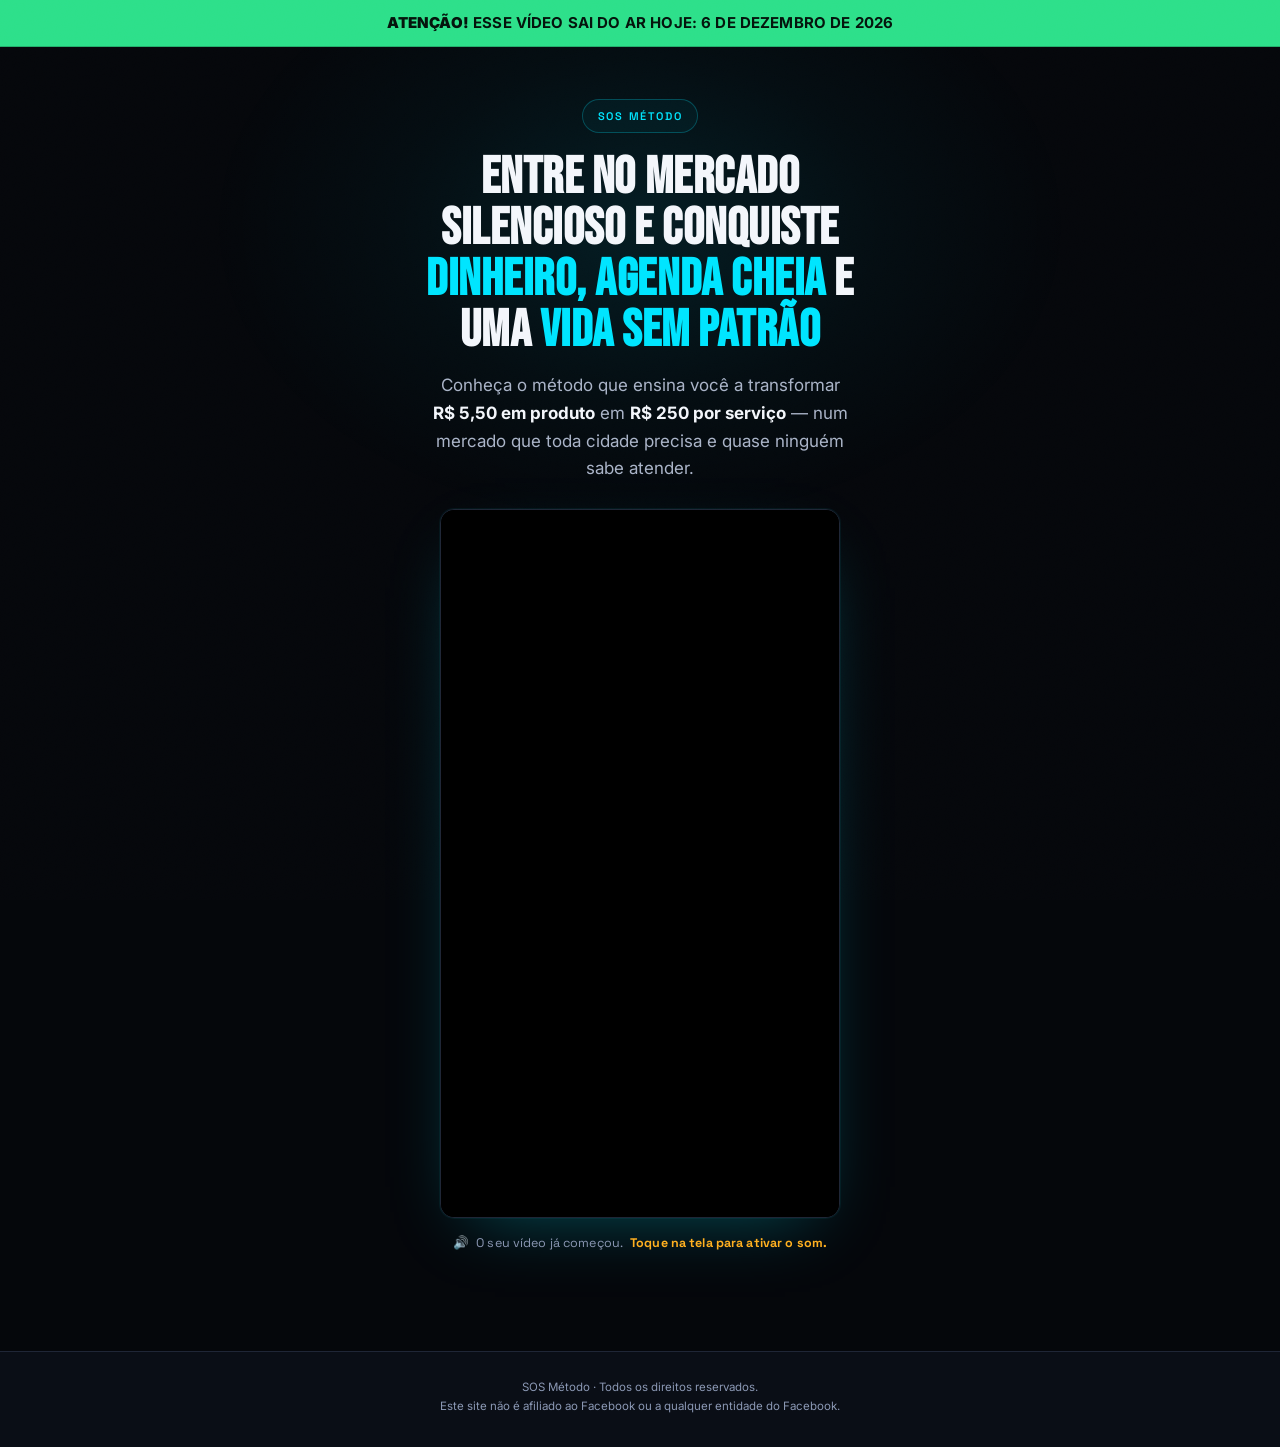
==== aula/index.html @ ea6414ff "Volta o delay da /aula: CTA e oferta so aos 17:20 Fim do segundo teste sem delay.  Co-Authored-By: C" ====
<!DOCTYPE html>
<html lang="pt-BR">
<head>
<meta charset="UTF-8">
<meta name="viewport" content="width=device-width, initial-scale=1.0, viewport-fit=cover">
<title>SOS Método — O mercado silencioso</title>
<meta name="description" content="Existe um mercado que toda cidade precisa e quase ninguém sabe atender. Assista e descubra como transformar R$ 5,50 em produto em R$ 250 por serviço — começando do zero.">
<meta name="theme-color" content="#05070b">

<!-- Meta Pixel Code -->
<script>
!function(f,b,e,v,n,t,s)
{if(f.fbq)return;n=f.fbq=function(){n.callMethod?
n.callMethod.apply(n,arguments):n.queue.push(arguments)};
if(!f._fbq)f._fbq=n;n.push=n;n.loaded=!0;n.version='2.0';
n.queue=[];t=b.createElement(e);t.async=!0;
t.src=v;s=b.getElementsByTagName(e)[0];
s.parentNode.insertBefore(t,s)}(window, document,'script',
'https://connect.facebook.net/en_US/fbevents.js');
fbq('init', '424747819483688');
fbq('track', 'PageView');
</script>
<noscript><img height="1" width="1" style="display:none"
src="https://www.facebook.com/tr?id=424747819483688&ev=PageView&noscript=1"
/></noscript>
<!-- End Meta Pixel Code -->

<link rel="preconnect" href="https://scripts.converteai.net">
<link rel="preconnect" href="https://cdn.converteai.net">
<link rel="preconnect" href="https://images.converteai.net">
<link rel="dns-prefetch" href="https://scripts.converteai.net">
<link rel="preconnect" href="https://fonts.googleapis.com">
<link rel="preconnect" href="https://fonts.gstatic.com" crossorigin>
<link rel="preload" as="style" href="https://fonts.googleapis.com/css2?family=Bebas+Neue&family=Space+Grotesk:wght@500;600;700&family=Inter:wght@400;500;600;700;800&display=swap" onload="this.onload=null;this.rel='stylesheet'">
<noscript><link rel="stylesheet" href="https://fonts.googleapis.com/css2?family=Bebas+Neue&family=Space+Grotesk:wght@500;600;700&family=Inter:wght@400;500;600;700;800&display=swap"></noscript>

<style>
/* ═══════════════════════════════════════════════════════
   DESIGN SYSTEM — SOS Método (mesmo da landing)
═══════════════════════════════════════════════════════ */
:root{
  --void:      #05070b;
  --ink:       #0a0e16;
  --ink2:      #10151f;
  --ink3:      #161c29;
  --line:      #1f2636;
  --line-soft: #161b27;
  --r-md: 14px;
  --r-lg: 22px;
  --text:      #aab4c8;
  --text-dim:  #8b98b4;
  --white:     #f3f6fb;
  --aqua:      #00e5ff;
  --aqua-glow: rgba(0,229,255,.35);
  --gold:      #ffb020;
  --gold-deep: #d98c0a;
  --green:     #2de08a;
  --ease: cubic-bezier(.16,1,.3,1);
}

*,*::before,*::after{box-sizing:border-box;margin:0;padding:0}
html{overflow-x:hidden;-webkit-text-size-adjust:100%}
body{
  background:var(--void);
  color:var(--text);
  font-family:'Inter',-apple-system,BlinkMacSystemFont,'Segoe UI',sans-serif;
  font-size:16px;
  line-height:1.65;
  -webkit-font-smoothing:antialiased;
  overflow-x:hidden;
  max-width:100%;
  position:relative;
  min-height:100vh;
}
img{max-width:100%;display:block}
a{color:inherit;text-decoration:none}
::selection{background:var(--aqua);color:#000}

/* granulado da marca */
body::before{
  content:'';
  position:fixed;inset:0;
  pointer-events:none;
  z-index:999;
  opacity:.035;
  background-image:url("data:image/svg+xml,%3Csvg xmlns='http://www.w3.org/2000/svg' width='120' height='120'%3E%3Cfilter id='n'%3E%3CfeTurbulence type='fractalNoise' baseFrequency='0.9' numOctaves='2' stitchTiles='stitch'/%3E%3C/filter%3E%3Crect width='100%25' height='100%25' filter='url(%23n)'/%3E%3C/svg%3E");
  mix-blend-mode:overlay;
}
/* brilho de fundo atrás do player */
.glow{
  position:fixed;top:-10%;left:50%;transform:translateX(-50%);
  width:120vw;max-width:900px;height:70vh;
  background:radial-gradient(ellipse at center, rgba(0,229,255,.10) 0%, rgba(0,229,255,.03) 38%, transparent 68%);
  pointer-events:none;z-index:0;
}

/* ═══════════════════════════════════════
   TOPBAR
═══════════════════════════════════════ */
#topbar{
  position:sticky;top:0;z-index:100;
  display:flex;align-items:center;justify-content:center;
  padding:13px 16px;
  background:var(--green);
  border-bottom:1px solid rgba(0,0,0,.22);
  font-family:'Inter',-apple-system,sans-serif;
  font-size:clamp(11.5px,3.2vw,15px);
  font-weight:700;letter-spacing:.01em;line-height:1.3;
  text-transform:uppercase;
  color:#04140c;text-align:center;
  text-wrap:balance;
}
#topbar b{font-weight:900}

/* ═══════════════════════════════════════
   VSL
═══════════════════════════════════════ */
main{position:relative;z-index:1}
.vsl{
  max-width:520px;margin:0 auto;
  padding:34px 20px calc(48px + env(safe-area-inset-bottom));
  text-align:center;
}

.kicker{
  display:inline-flex;align-items:center;gap:8px;
  font-family:'Space Grotesk',monospace;
  font-size:11px;font-weight:600;letter-spacing:.16em;text-transform:uppercase;
  color:var(--aqua);margin-bottom:20px;padding:7px 15px;
  border:1px solid rgba(0,229,255,.25);border-radius:100px;background:rgba(0,229,255,.04);
}

h1{
  font-family:'Bebas Neue',sans-serif;
  font-size:clamp(32px,8.6vw,52px);
  line-height:.98;letter-spacing:.01em;
  color:var(--white);
  margin-bottom:16px;
  overflow-wrap:break-word;
}
h1 .hl{color:var(--aqua)}

.sub{
  font-size:16px;line-height:1.62;color:var(--text);
  max-width:420px;margin:0 auto 26px;
}
.sub strong{color:var(--white);font-weight:700}

/* PLAYER */
.player{
  width:100%;max-width:400px;margin:0 auto;
  border-radius:14px;overflow:hidden;
  border:1px solid var(--line);
  background:#000;
  box-shadow:0 24px 70px -30px rgba(0,229,255,.35), 0 0 0 1px rgba(0,229,255,.06);
}
.player vturb-smartplayer{display:block;width:100%}

.sound-hint{
  display:flex;align-items:center;justify-content:center;gap:7px;
  flex-wrap:wrap;
  margin:16px auto 0;max-width:400px;
  font-family:'Space Grotesk',monospace;
  font-size:12.5px;line-height:1.5;color:var(--text-dim);letter-spacing:.01em;
}
.sound-hint b{color:var(--gold);font-weight:700}

/* CTA (aparece depois do tempo definido em CTA_DELAY_SEG) */
#cta{
  margin-top:34px;
  opacity:0;transform:translateY(18px);
  max-height:0;overflow:hidden;
  transition:opacity .7s var(--ease), transform .7s var(--ease);
}
#cta.on{opacity:1;transform:translateY(0);max-height:600px;overflow:visible}
.btn{
  display:flex;align-items:center;justify-content:center;gap:9px;
  width:100%;min-height:58px;
  background:linear-gradient(135deg,var(--gold),var(--gold-deep));
  color:#1a1100;font-family:'Inter',sans-serif;font-weight:800;
  font-size:15.5px;letter-spacing:.01em;line-height:1.25;
  padding:17px 22px;border:none;border-radius:100px;cursor:pointer;
  box-shadow:0 14px 34px -14px rgba(255,176,32,.65);
  animation:breathe 2.6s ease-in-out infinite;
  -webkit-tap-highlight-color:transparent;
}
.btn:active{transform:scale(.985)}
@keyframes breathe{50%{transform:scale(1.018)}}
.btn-sub{
  margin-top:13px;
  font-family:'Space Grotesk',monospace;
  font-size:12.5px;color:var(--text-dim);letter-spacing:.02em;
}
.btn-sub span{color:var(--green);font-weight:600}


footer{
  padding:26px 20px calc(30px + env(safe-area-inset-bottom));
  text-align:center;border-top:1px solid var(--line);
  background:var(--ink);position:relative;z-index:1;
}
footer p{font-size:11.5px;color:var(--text-dim);line-height:1.7;max-width:420px;margin:0 auto}

/* ═══════════════════════════════════════
   PITCH — abre junto com o CTA, aos 17:20
═══════════════════════════════════════ */
#pitch{display:none}
#pitch.on{display:block;animation:fadeUp .7s var(--ease) both}
@keyframes fadeUp{from{opacity:0;transform:translateY(18px)}to{opacity:1;transform:none}}

.blk{padding:46px 0;border-top:1px solid var(--line)}
.wrap-sm{max-width:560px;margin:0 auto;padding:0 20px}
.blk .center{text-align:center}
.eyebrow{
  display:inline-flex;align-items:center;gap:9px;
  font-family:'Space Grotesk',monospace;
  font-size:11px;font-weight:600;letter-spacing:.14em;text-transform:uppercase;
  color:var(--aqua);margin-bottom:14px;
}
.eyebrow::before{content:'';width:16px;height:1px;background:currentColor}
.eyebrow.gold{color:var(--gold)}
.eyebrow.green{color:var(--green)}
.blk .center .eyebrow{justify-content:center}
h2{font-size:clamp(23px,6.2vw,32px);font-weight:800;color:var(--white);line-height:1.22;letter-spacing:-.01em}

/* OFERTA */
#oferta{background:linear-gradient(180deg,var(--ink) 0%,var(--void) 100%);border-top:none}
.oferta-box{
  background:var(--ink2);border:1px solid rgba(0,229,255,.2);
  border-radius:var(--r-lg);overflow:hidden;margin-top:24px;
  box-shadow:0 30px 80px -44px rgba(0,229,255,.4);
}
.oferta-box-header{
  background:linear-gradient(135deg,rgba(0,229,255,.08),rgba(0,229,255,.02));
  padding:22px 18px;border-bottom:1px solid var(--line);text-align:center;
}
.oferta-box-header h3{font-size:18px;color:var(--white);margin-bottom:5px;font-weight:800}
.oferta-box-header p{font-size:12.5px;color:var(--text-dim);font-family:'Space Grotesk',monospace}
.bonus-list{padding:14px 18px;border-bottom:1px solid var(--line)}
.bonus-row{display:flex;align-items:center;justify-content:space-between;gap:12px;padding:12px 0;border-bottom:1px solid var(--line-soft)}
.bonus-row:last-child{border-bottom:none}
.bonus-name{display:flex;align-items:center;gap:10px;color:var(--white);font-weight:500;font-size:13.5px;line-height:1.35;text-align:left}
.bonus-name .icon{
  font-size:15px;flex:none;width:30px;height:30px;background:var(--ink3);
  border-radius:9px;display:flex;align-items:center;justify-content:center;
}
.price-old{color:var(--text-dim);text-decoration:line-through;font-size:11.5px;font-family:'Space Grotesk',monospace;text-align:right}
.price-new{color:var(--green);font-weight:700;font-size:12.5px;text-align:right;font-family:'Space Grotesk',monospace;white-space:nowrap}
.total-row{display:flex;justify-content:space-between;align-items:center;gap:12px;padding:16px 18px;background:var(--ink3);border-bottom:1px solid var(--line)}
.total-row .label{font-size:13px;font-weight:600;color:var(--text-dim)}
.total-row .value{font-size:17px;font-weight:800;color:var(--text-dim);text-decoration:line-through;font-family:'Space Grotesk',monospace}
.preco-box{padding:30px 20px;text-align:center}
.preco-label{
  font-size:11.5px;color:var(--text-dim);margin-bottom:8px;font-weight:600;
  text-transform:uppercase;letter-spacing:.08em;font-family:'Space Grotesk',monospace;
}
.preco-parcela{
  font-family:'Bebas Neue',sans-serif;font-size:clamp(46px,13vw,68px);letter-spacing:.01em;
  background:linear-gradient(135deg,var(--white),var(--aqua));
  -webkit-background-clip:text;background-clip:text;-webkit-text-fill-color:transparent;line-height:1;
}
.preco-parcela sup{font-size:.4em;vertical-align:super;-webkit-text-fill-color:var(--aqua)}
.preco-avista{font-size:14px;color:var(--text-dim);margin:11px 0 24px;font-family:'Space Grotesk',monospace}
.preco-avista strong{color:var(--aqua);font-weight:700}
.garantias{display:flex;gap:14px;margin-top:18px;justify-content:center;flex-wrap:wrap}
.garantia-item{display:flex;align-items:center;gap:6px;font-size:11.5px;color:var(--text-dim);font-family:'Space Grotesk',monospace}

/* QUEM ESTÁ POR TRÁS */
.story-avatar{
  position:relative;background:linear-gradient(165deg,var(--ink2),var(--ink));
  border:1px solid var(--line);border-radius:var(--r-lg);overflow:hidden;
  aspect-ratio:4/5;width:100%;max-width:340px;margin:0 auto 28px;
}
.story-avatar::before{
  content:'';position:absolute;inset:0;z-index:1;pointer-events:none;
  background:radial-gradient(ellipse 80% 60% at 50% 20%,rgba(0,229,255,.1),transparent 70%);
}
.story-photo{position:absolute;inset:0;width:100%;height:100%;object-fit:cover;object-position:center top;z-index:0}
.story-avatar-caption{
  position:absolute;left:0;right:0;bottom:0;z-index:2;padding:56px 18px 18px;text-align:center;
  background:linear-gradient(180deg,transparent,rgba(5,7,11,.55) 45%,rgba(5,7,11,.92));
}
.story-avatar-name{font-family:'Bebas Neue',sans-serif;font-size:27px;letter-spacing:.02em;color:var(--white)}
.story-avatar-role{font-size:12px;color:var(--text-dim);font-family:'Space Grotesk',monospace}
.story-content{text-align:center}
.story-content .quote{
  font-size:17.5px;font-weight:600;color:var(--white);line-height:1.45;
  margin:22px 0;padding-left:18px;border-left:2px solid var(--aqua);text-align:left;
}
.story-content p{font-size:15px;margin-bottom:16px;line-height:1.75;text-align:left}
.story-numbers{
  display:grid;grid-template-columns:1fr 1fr 1fr;gap:1px;margin-top:28px;
  background:var(--line);border-radius:var(--r-md);overflow:hidden;border:1px solid var(--line);
}
.story-num{background:var(--ink2);padding:18px 8px;text-align:center}
.story-num .n{font-family:'Bebas Neue',sans-serif;font-size:29px;letter-spacing:.02em;color:var(--aqua);line-height:1}
.story-num .l{font-size:10px;color:var(--text-dim);margin-top:5px;font-family:'Space Grotesk',monospace;text-transform:uppercase;letter-spacing:.03em;line-height:1.3}

/* ANTES / DEPOIS */
#transformacao{background:var(--ink)}
.transform-grid{display:grid;grid-template-columns:1fr;gap:14px;margin-top:26px}
.ba-card{background:var(--ink2);border:1px solid var(--line);border-radius:var(--r-lg);overflow:hidden}
.ba-photo{line-height:0;background:#000}
.ba-photo img{width:100%;height:auto;display:block}
.ba-caption{padding:14px 16px;text-align:center;font-size:13.5px;color:var(--white);font-weight:600}
.ba-caption span{color:var(--aqua)}

/* GARANTIA */
#garantia{background:var(--ink)}
.garantia-box{text-align:center;max-width:520px;margin:0 auto}
.garantia-shield{
  width:92px;height:92px;margin:0 auto 22px;
  background:radial-gradient(circle,rgba(45,224,138,.12),transparent 70%);
  border:1.5px solid rgba(45,224,138,.35);border-radius:50%;
  display:flex;align-items:center;justify-content:center;font-size:40px;
}
.garantia-text h2{margin-bottom:14px;color:var(--green)}
.garantia-text p{font-size:15px;line-height:1.75}

/* FAQ */
.faq-list{margin-top:26px}
.faq-item{background:var(--ink2);border:1px solid var(--line);border-radius:var(--r-md);margin-bottom:9px;overflow:hidden}
.faq-q{
  display:flex;align-items:center;justify-content:space-between;gap:14px;
  padding:17px 18px;cursor:pointer;user-select:none;
  font-size:14.5px;font-weight:600;color:var(--white);line-height:1.4;text-align:left;
  -webkit-tap-highlight-color:transparent;
}
.faq-q .faq-arrow{color:var(--aqua);flex:none;transition:transform .3s;font-size:11px}
.faq-item.open .faq-arrow{transform:rotate(180deg)}
.faq-a{max-height:0;overflow:hidden;transition:max-height .35s ease}
.faq-item.open .faq-a{max-height:520px}
.faq-a p{padding:0 18px 18px;font-size:13.5px;line-height:1.7;color:var(--text)}

@media (prefers-reduced-motion: reduce){
  .btn{animation:none}
  #cta{transition:none}
  #pitch.on{animation:none}
}

/* telas maiores: só respira mais, o layout segue o mesmo */
@media (min-width:600px){
  .vsl{padding:52px 24px 64px}
  .sub{font-size:17px}
}
</style>
</head>
<body>

<div class="glow" aria-hidden="true"></div>

<!-- TOPBAR -->
<div id="topbar">
  <span><b>Atenção!</b> Esse vídeo sai do ar hoje<span id="data-hoje"></span></span>
</div>
<script>
/* data de hoje, sempre atual, no fuso do próprio aparelho */
(function(){
  var el = document.getElementById('data-hoje');
  if(!el) return;
  try{
    el.textContent = ': ' + new Date().toLocaleDateString('pt-BR', {day:'numeric', month:'long', year:'numeric'});
  }catch(e){}
})();
</script>

<main>
  <section class="vsl">
    <div class="kicker">SOS Método</div>

    <h1>
      Entre no mercado silencioso e conquiste
      <span class="hl">dinheiro, agenda cheia</span> e uma
      <span class="hl">vida sem patrão</span>
    </h1>

    <p class="sub">
      Conheça o método que ensina você a transformar <strong>R$ 5,50 em produto</strong> em <strong>R$ 250 por serviço</strong> — num mercado que toda cidade precisa e quase ninguém sabe atender.
    </p>

    <!-- VSL -->
    <div class="player">
      <vturb-smartplayer id="vid-6a8342c13cf369aa4822e042" style="display:block;margin:0 auto;width:100%">
        <div class="vturb-player-placeholder" style="position:relative;width:100%;padding:177.77777777777777% 0 0;z-index:0;background-color:black"></div>
      </vturb-smartplayer>
    </div>

    <p class="sound-hint">
      <span aria-hidden="true">🔊</span> O seu vídeo já começou.
      <b>Toque na tela para ativar o som.</b>
    </p>

    <!-- CTA -->
    <div id="cta" aria-hidden="true">
      <button class="btn" type="button" data-checkout>QUERO GARANTIR MINHA VAGA AGORA →</button>
      <div class="btn-sub">12x de R$ 20,47 · ou R$ 197,90 à vista<br><span>Garantia incondicional de 7 dias</span></div>
    </div>

  </section>

  <!-- ═══ PITCH: abre junto com o CTA ═══ -->
  <div id="pitch" aria-hidden="true">

    <!-- OFERTA -->
    <section class="blk" id="oferta">
      <div class="wrap-sm">
        <div class="center">
          <div class="eyebrow gold">Oferta especial</div>
          <h2>Tudo que você precisa para começar — em um único lugar</h2>
        </div>
        <div class="oferta-box">
          <div class="oferta-box-header">
            <h3>SOS Método — Pacote Completo</h3>
            <p>Acesso imediato após a compra</p>
          </div>
          <div class="bonus-list">
            <div class="bonus-row">
              <span class="bonus-name"><span class="icon">🧽</span> Curso Completo de Higienização de Estofados</span>
              <div><div class="price-old">R$ 297,90</div><div class="price-new">INCLUSO</div></div>
            </div>
            <div class="bonus-row">
              <span class="bonus-name"><span class="icon">💬</span> Suporte individual de compra de equipamentos</span>
              <div><div class="price-old">R$ 197,90</div><div class="price-new">GRÁTIS</div></div>
            </div>
            <div class="bonus-row">
              <span class="bonus-name"><span class="icon">📲</span> Suporte individual pelo WhatsApp</span>
              <div><div class="price-old">R$ 197,90</div><div class="price-new">GRÁTIS</div></div>
            </div>
            <div class="bonus-row">
              <span class="bonus-name"><span class="icon">♾️</span> Acesso vitalício ao conteúdo</span>
              <div><div class="price-old">R$ 197,00</div><div class="price-new">GRÁTIS</div></div>
            </div>
            <div class="bonus-row">
              <span class="bonus-name"><span class="icon">🚗</span> Curso de Higienização Automotiva</span>
              <div><div class="price-old">R$ 197,00</div><div class="price-new">GRÁTIS</div></div>
            </div>
            <div class="bonus-row">
              <span class="bonus-name"><span class="icon">⭐</span> Cursos bônus — Técnicas avançadas</span>
              <div><div class="price-old">R$ 490,70</div><div class="price-new">INCLUSOS</div></div>
            </div>
          </div>
          <div class="total-row">
            <span class="label">Valor total do pacote</span>
            <span class="value">R$ 1.578,40</span>
          </div>
          <div class="preco-box">
            <div class="preco-label">Hoje você paga apenas</div>
            <div class="preco-parcela"><sup>12x de R$</sup> 20,47</div>
            <div class="preco-avista">ou <strong>R$ 197,90 à vista</strong></div>
            <button class="btn" type="button" data-checkout>QUERO GARANTIR MINHA VAGA AGORA →</button>
            <div class="btn-sub">Clique e seja redirecionado para o pagamento seguro</div>
            <div class="garantias">
              <div class="garantia-item"><span>🔒</span> Pagamento seguro</div>
              <div class="garantia-item"><span>✅</span> Acesso vitalício</div>
              <div class="garantia-item"><span>🎓</span> Certificado incluso</div>
              <div class="garantia-item"><span>🔄</span> Atualizações gratuitas</div>
            </div>
          </div>
        </div>
      </div>
    </section>

    <!-- QUEM ESTÁ POR TRÁS -->
    <section class="blk" id="story">
      <div class="wrap-sm">
        <div class="story-avatar">
          <img src="/rhayner.jpg" alt="Rhayner Silva — Criador do SOS Método" class="story-photo" width="419" height="562" loading="lazy">
          <div class="story-avatar-caption">
            <div class="story-avatar-name">Rhayner Silva</div>
            <div class="story-avatar-role">Criador do SOS Método</div>
          </div>
        </div>
        <div class="story-content">
          <div class="eyebrow">Quem está por trás disso</div>
          <h2>De Morrinhos para o maior canal de higienização do mundo</h2>
          <blockquote class="quote">
            "Comecei do zero, sem experiência e sem dinheiro para equipamentos caros. O que me diferenciou foi aprender o processo completo — não só a técnica."
          </blockquote>
          <p>Natural de Morrinhos, interior de Goiás, Rhayner Silva passou por diversas profissões antes de encontrar a higienização de estofados. Quando encontrou, enxergou o que a maioria das pessoas nunca percebe: <strong>um mercado enorme, com alta demanda e quase nenhuma concorrência qualificada</strong>.</p>
          <p>Começou do zero. Aprendeu na prática. Errou, corrigiu e foi refinando a técnica e o processo até desenvolver um método que qualquer pessoa consegue replicar — <strong>mesmo sem experiência anterior</strong>.</p>
          <p>9 anos depois, o resultado fala por si:</p>
          <div class="story-numbers">
            <div class="story-num"><div class="n">20K+</div><div class="l">Vidas transformadas</div></div>
            <div class="story-num"><div class="n">50+</div><div class="l">Empresas abertas</div></div>
            <div class="story-num"><div class="n">#1</div><div class="l">Canal do mundo</div></div>
          </div>
        </div>
      </div>
    </section>

    <!-- ANTES / DEPOIS -->
    <section class="blk" id="transformacao">
      <div class="wrap-sm">
        <div class="center">
          <div class="eyebrow green">Resultado real</div>
          <h2>Veja a transformação que você vai fazer</h2>
        </div>
        <div class="transform-grid">
          <div class="ba-card">
            <div class="ba-photo"><img src="/ba-1.jpg" alt="Sofá antes e depois da higienização" loading="lazy" width="1100" height="733"></div>
            <div class="ba-caption">Sofá encardido <span>→</span> Como novo</div>
          </div>
          <div class="ba-card">
            <div class="ba-photo"><img src="/ba-2.jpg" alt="Poltrona antes e depois da higienização" loading="lazy" width="1100" height="733"></div>
            <div class="ba-caption">Poltrona manchada <span>→</span> Renovada</div>
          </div>
          <div class="ba-card">
            <div class="ba-photo"><img src="/ba-3.jpg" alt="Sofá claro antes e depois da higienização" loading="lazy" width="1100" height="733"></div>
            <div class="ba-caption">Sofá claro encardido <span>→</span> Impecável</div>
          </div>
        </div>
      </div>
    </section>

    <!-- GARANTIA -->
    <section class="blk" id="garantia">
      <div class="wrap-sm">
        <div class="garantia-box">
          <div class="garantia-shield">🛡️</div>
          <div class="garantia-text">
            <h2>Garantia incondicional de 7 dias</h2>
            <p>Acesse o SOS Método, assista as aulas, aplique o que aprendeu. Se por qualquer motivo você não ficar satisfeito nos primeiros 7 dias, devolvemos 100% do seu dinheiro — sem perguntas, sem burocracia, sem enrolação. O risco é todo nosso. A oportunidade é toda sua.</p>
          </div>
        </div>
      </div>
    </section>

    <!-- FAQ -->
    <section class="blk" id="faq">
      <div class="wrap-sm">
        <div class="center">
          <div class="eyebrow">Tire suas dúvidas</div>
          <h2>Perguntas frequentes</h2>
        </div>
        <div class="faq-list">
          <div class="faq-item">
            <div class="faq-q">Eu nunca trabalhei com isso. Consigo aprender? <span class="faq-arrow">▼</span></div>
            <div class="faq-a"><p>Sim! O método foi feito pra quem começa do zero. Você aprende do básico ao avançado, passo a passo, com vídeos práticos. Mais de 20 mil alunos começaram sem nenhuma experiência anterior.</p></div>
          </div>
          <div class="faq-item">
            <div class="faq-q">Preciso de muito dinheiro pra começar? <span class="faq-arrow">▼</span></div>
            <div class="faq-a"><p>Não. O investimento inicial em equipamento é baixo e cabe no porta-malas do carro. Dá pra começar pequeno e ir crescendo com o dinheiro dos primeiros serviços. Inclusive você tem suporte individual pra comprar os equipamentos certos.</p></div>
          </div>
          <div class="faq-item">
            <div class="faq-q">Quanto tempo leva pra fazer um serviço? <span class="faq-arrow">▼</span></div>
            <div class="faq-a"><p>A higienização de um sofá de 3 lugares leva menos de uma hora. Com a prática, você consegue fazer mais de um serviço por dia tranquilamente.</p></div>
          </div>
          <div class="faq-item">
            <div class="faq-q">Quanto posso cobrar pelo serviço? <span class="faq-arrow">▼</span></div>
            <div class="faq-a"><p>Um sofá de 3 lugares costuma render de R$ 250 a R$ 450. O curso ensina exatamente como precificar cada tipo de serviço, com planilhas prontas, pra você nunca cobrar barato por não saber o valor.</p></div>
          </div>
          <div class="faq-item">
            <div class="faq-q">Tem garantia? <span class="faq-arrow">▼</span></div>
            <div class="faq-a"><p>Sim. Você tem 7 dias de garantia incondicional. Se por qualquer motivo não ficar satisfeito, devolvemos 100% do seu dinheiro — sem perguntas e sem burocracia.</p></div>
          </div>
          <div class="faq-item">
            <div class="faq-q">Por quanto tempo tenho acesso? <span class="faq-arrow">▼</span></div>
            <div class="faq-a"><p>O acesso é vitalício. Você estuda no seu ritmo e revê as aulas quantas vezes quiser, para sempre — incluindo as atualizações futuras do método.</p></div>
          </div>
          <div class="faq-item">
            <div class="faq-q">Recebo certificado? <span class="faq-arrow">▼</span></div>
            <div class="faq-a"><p>Sim, ao concluir você recebe um certificado de conclusão reconhecido, que ajuda a passar mais confiança para os seus clientes.</p></div>
          </div>
          <div class="faq-item">
            <div class="faq-q">Consigo fazer em casa ou preciso de estrutura? <span class="faq-arrow">▼</span></div>
            <div class="faq-a"><p>Você atende na casa do cliente — não precisa de ponto comercial. O equipamento é portátil e vai com você no carro. É só chegar, fazer o serviço e receber.</p></div>
          </div>
          <div class="faq-item">
            <div class="faq-q">Como recebo o acesso depois de comprar? <span class="faq-arrow">▼</span></div>
            <div class="faq-a"><p>O acesso é liberado na hora, de forma automática, assim que o pagamento é confirmado. Você recebe tudo no seu e-mail e já pode começar a assistir.</p></div>
          </div>
          <div class="faq-item">
            <div class="faq-q">E se eu tiver dúvidas durante o curso? <span class="faq-arrow">▼</span></div>
            <div class="faq-a"><p>Você não fica sozinho. Tem suporte individual pelo WhatsApp para tirar dúvidas sobre as técnicas e também sobre a compra dos equipamentos certos.</p></div>
          </div>
        </div>
      </div>
    </section>

  </div>
</main>

<footer>
  <p>SOS Método · Todos os direitos reservados.<br>Este site não é afiliado ao Facebook ou a qualquer entidade do Facebook.</p>
</footer>

<script>
/* ═══════════════════════════════════════
   CTA: tempo até o botão aparecer (em segundos)
   Troque só este número para ajustar ao seu vídeo.
═══════════════════════════════════════ */
var CTA_DELAY_SEG = 1040; /* 17:20 */

/* ═══════════════════════════════════════
   RASTREIO: captura UTMs e repassa ao checkout
═══════════════════════════════════════ */
var CHECKOUT = 'https://pay.kiwify.com.br/llBxiaL';
var TRACK_KEYS = ['utm_source','utm_medium','utm_campaign','utm_content','utm_term','utm_id','src','sck','fbclid','gclid','ttclid','xcod'];
function getTrackingParams(){
  var out = {};
  try{
    var saved = JSON.parse(sessionStorage.getItem('sosUtms') || '{}');
    Object.keys(saved).forEach(function(k){ out[k] = saved[k]; });
  }catch(e){}
  var cur = new URLSearchParams(window.location.search);
  TRACK_KEYS.forEach(function(k){ if(cur.has(k)) out[k] = cur.get(k); });
  try{ sessionStorage.setItem('sosUtms', JSON.stringify(out)); }catch(e){}
  return out;
}
function buildCheckoutUrl(base){
  try{
    var url = new URL(base);
    var p = getTrackingParams();
    Object.keys(p).forEach(function(k){ url.searchParams.set(k, p[k]); });
    return url.toString();
  }catch(e){ return base; }
}

/* ═══════════════════════════════════════
   Libera o CTA e lembra que já liberou
═══════════════════════════════════════ */
function revelarCTA(){
  var alvos = [document.getElementById('cta'), document.getElementById('pitch')];
  for(var i=0;i<alvos.length;i++){
    if(alvos[i] && !alvos[i].classList.contains('on')){
      alvos[i].classList.add('on');
      alvos[i].setAttribute('aria-hidden','false');
    }
  }
  try{ sessionStorage.setItem('sosAulaCta','1'); }catch(e){}
}

/* ═══════════════════════════════════════
   FAQ: abre e fecha
═══════════════════════════════════════ */
function initFaq(){
  var qs = document.querySelectorAll('.faq-q');
  for(var i=0;i<qs.length;i++){
    qs[i].addEventListener('click', function(){
      this.parentNode.classList.toggle('open');
    });
  }
}

document.addEventListener('DOMContentLoaded', function(){
  getTrackingParams(); /* guarda as UTMs assim que a pessoa chega */

  var btns = document.querySelectorAll('[data-checkout]');
  for(var i=0;i<btns.length;i++){
    btns[i].addEventListener('click', function(){
      if(window.fbq){ fbq('track','InitiateCheckout'); }
      window.open(buildCheckoutUrl(CHECKOUT), '_blank');
    });
  }

  initFaq();

  /* ?cta=1 na URL mostra o botao na hora — so para você conferir o visual */
  var teste = false;
  try{ teste = new URLSearchParams(window.location.search).get('cta') === '1'; }catch(e){}

  var jaViu = false;
  try{ jaViu = sessionStorage.getItem('sosAulaCta') === '1'; }catch(e){}

  if(teste || jaViu){ revelarCTA(); }
  else { setTimeout(revelarCTA, CTA_DELAY_SEG * 1000); }
});
</script>

<!-- Player VTurb -->
<script type="text/javascript">
var s=document.createElement("script");
s.src="https://scripts.converteai.net/f04f0c1f-d8c5-4ccf-aa51-6f81483a882e/players/6a8342c13cf369aa4822e042/v4/player.js",
s.async=!0,document.head.appendChild(s);
</script>

</body>
</html>
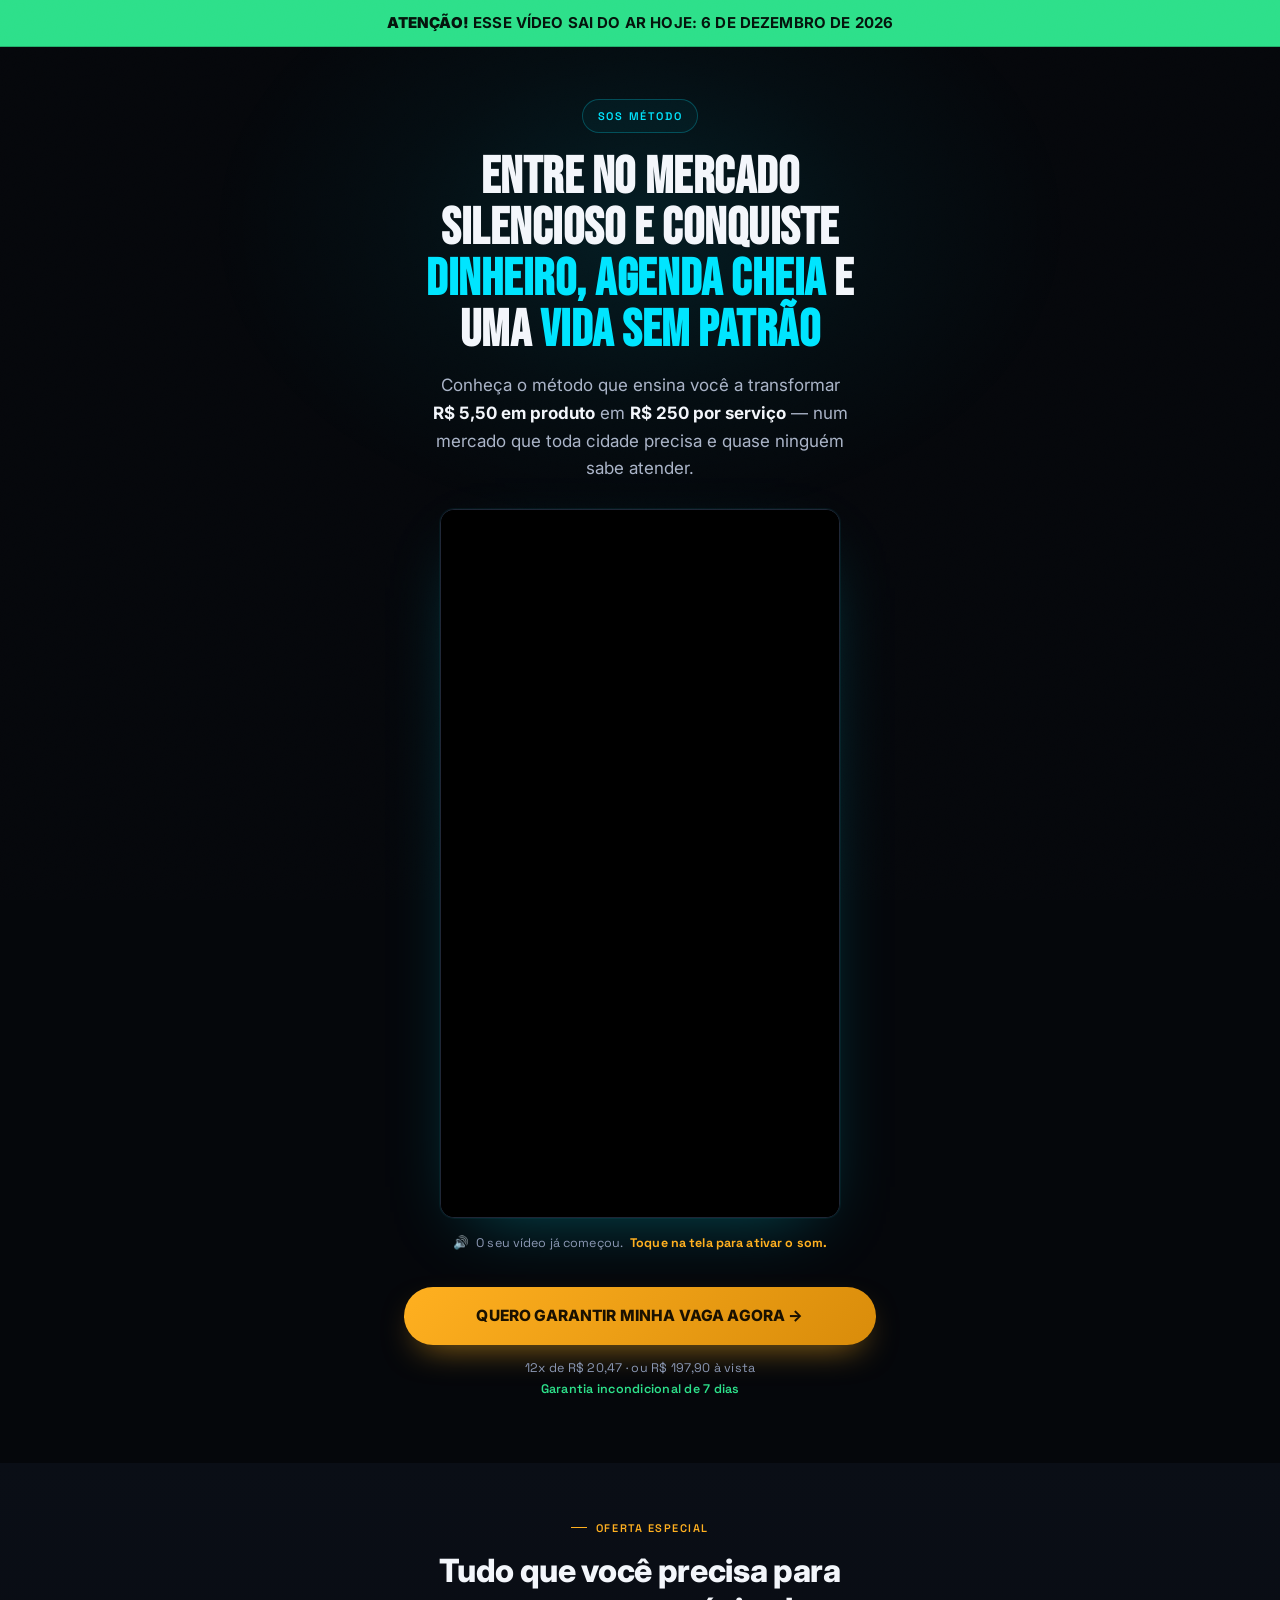
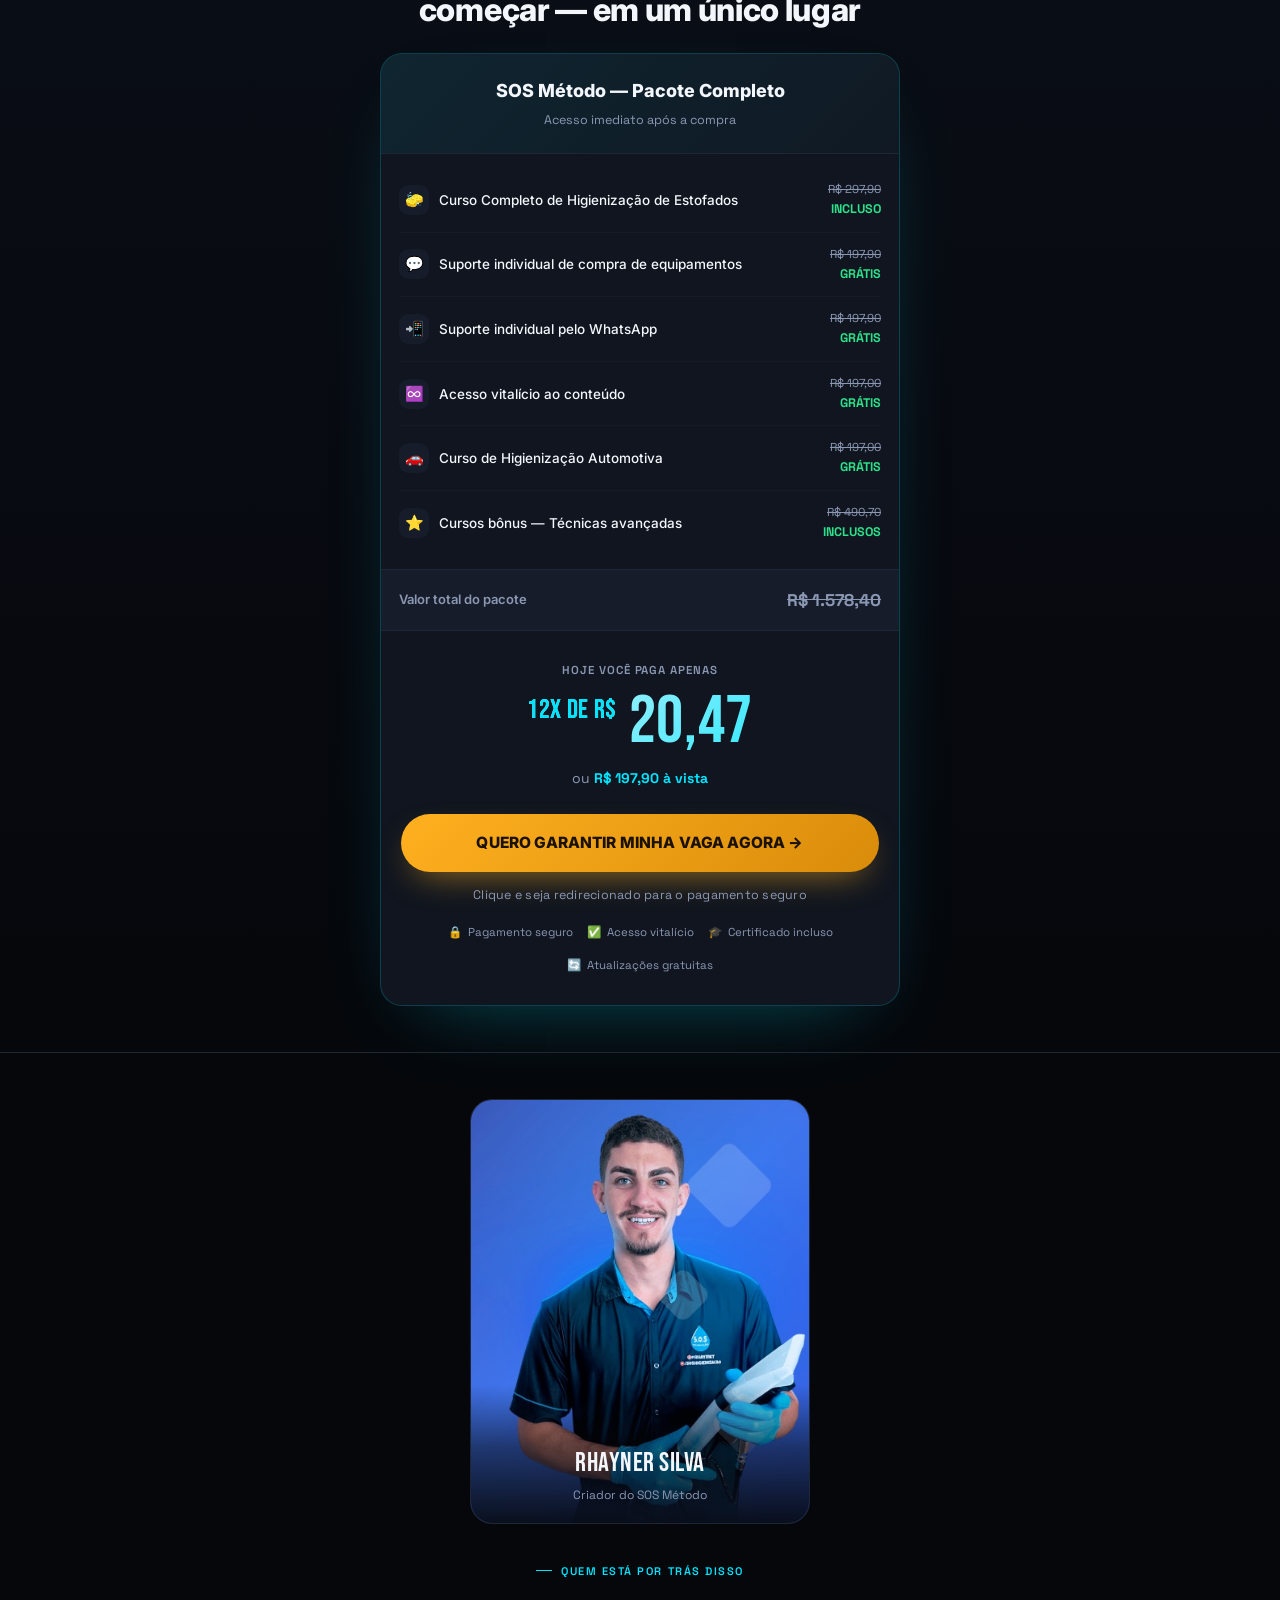
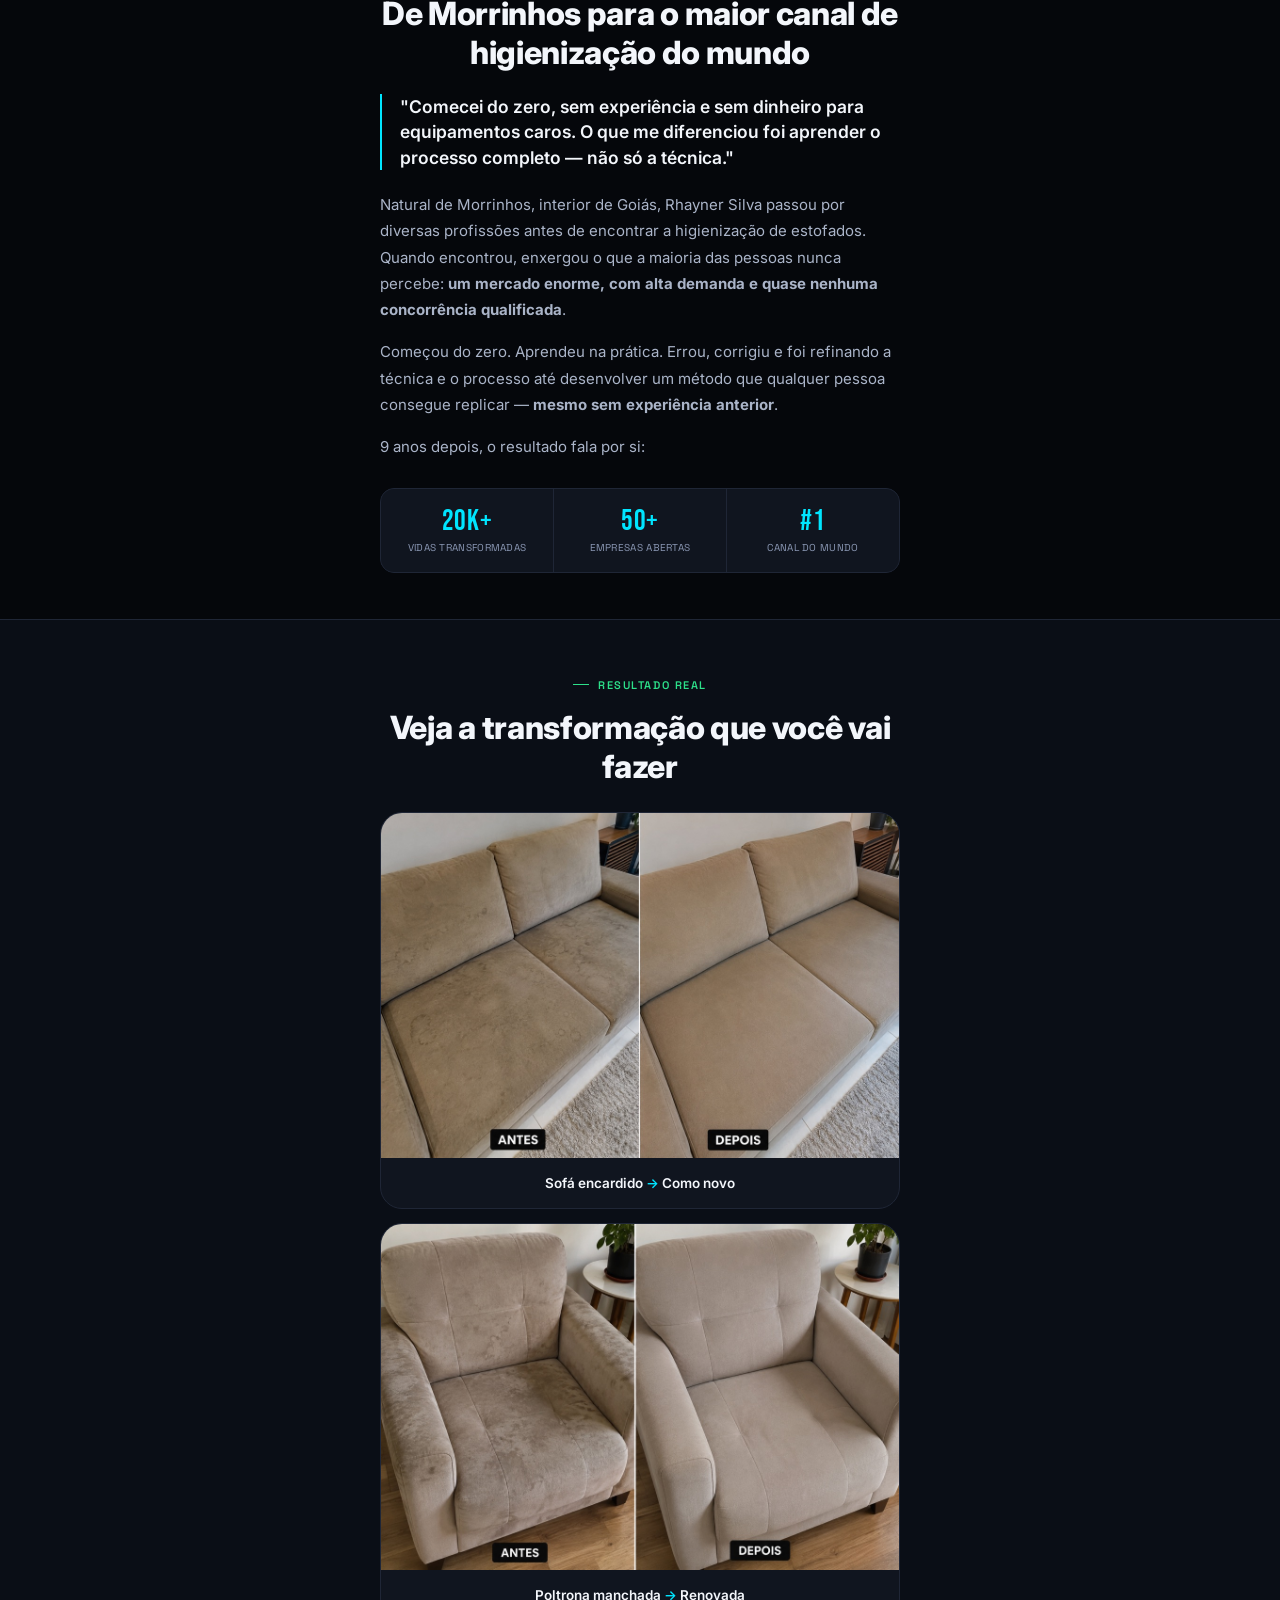
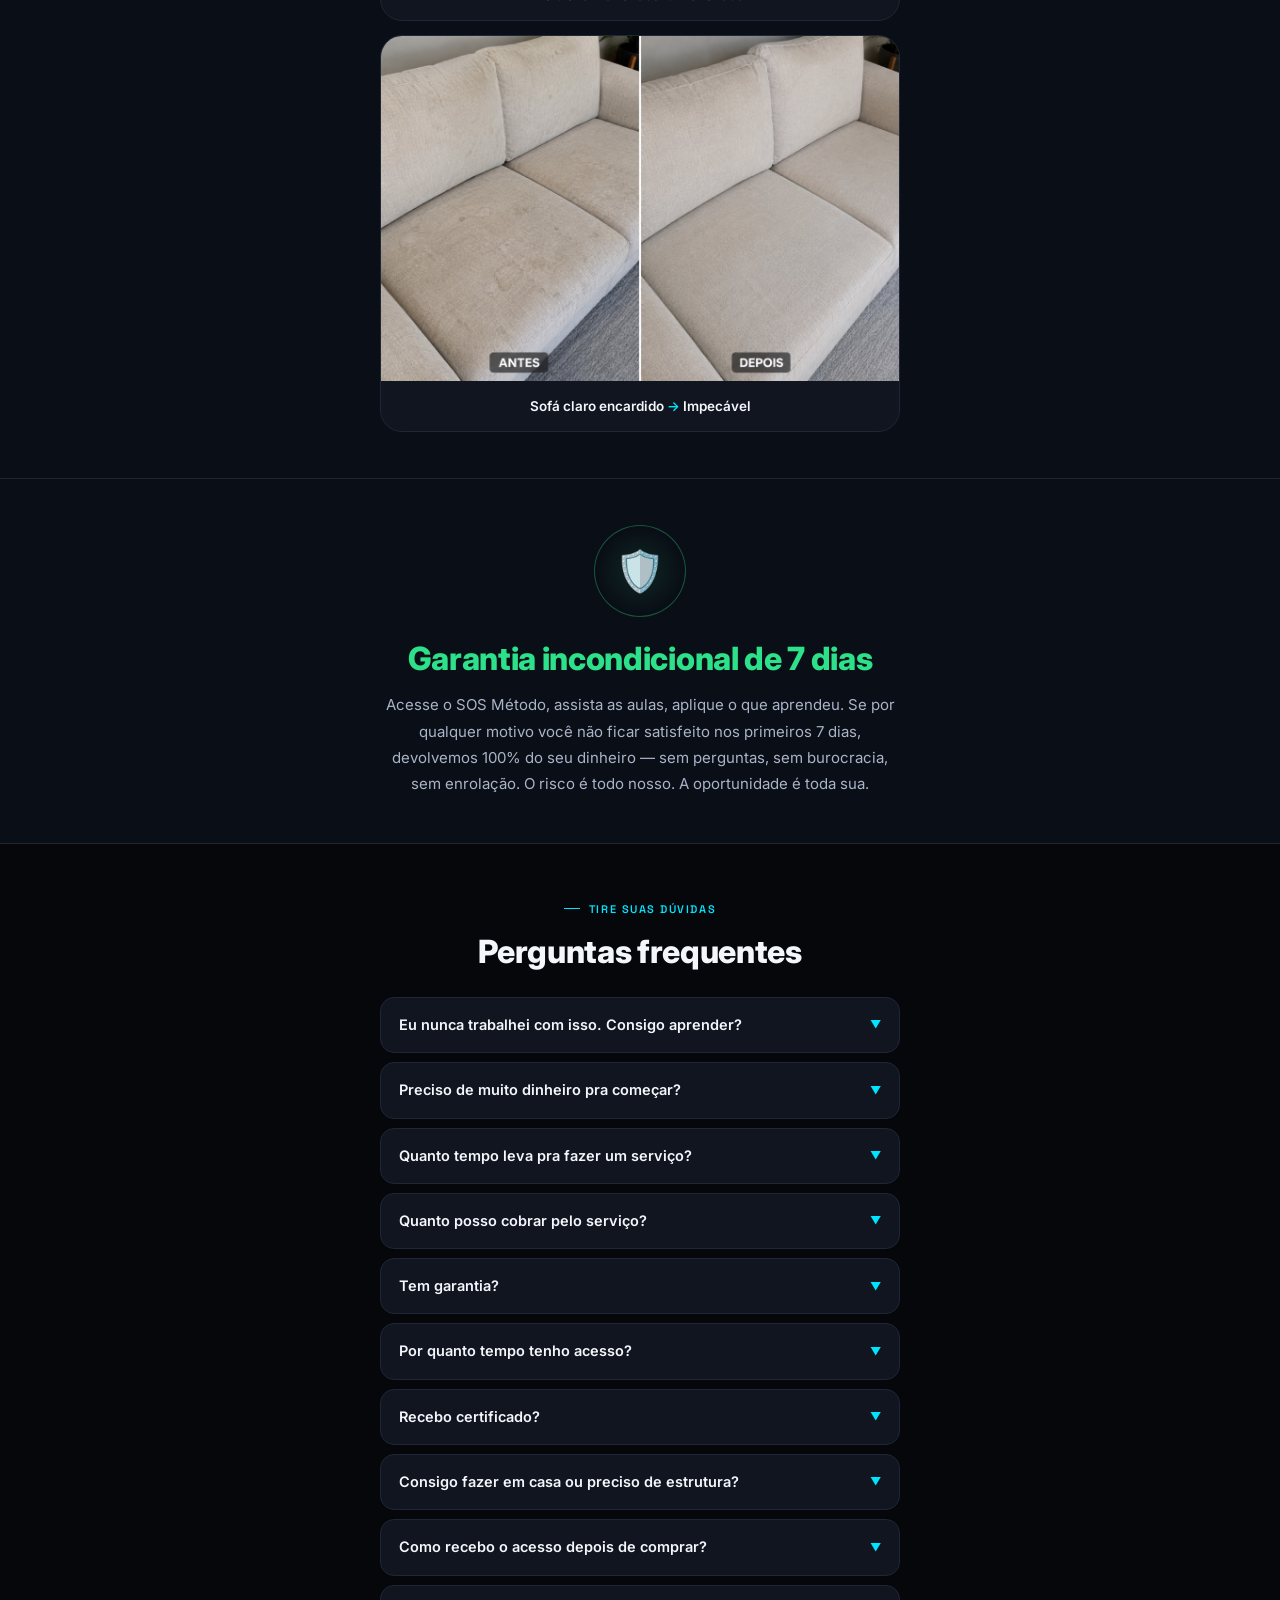
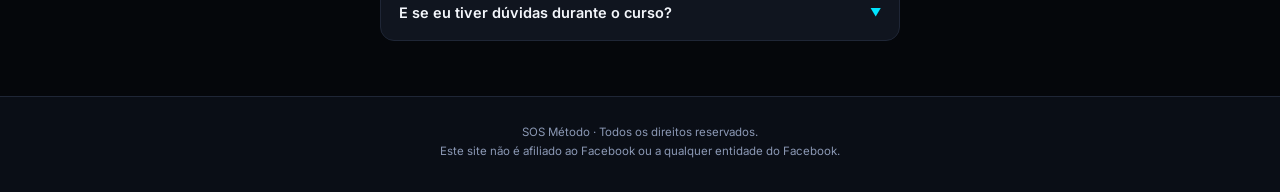
==== commit ee4a997f: "Tira o delay da /aula: CTA e oferta desde o inicio Para voltar ao comportamento de VSL: CTA_DELAY_SE" ====
--- a/aula/index.html
+++ b/aula/index.html
@@ -589,7 +589,7 @@
    CTA: tempo até o botão aparecer (em segundos)
    Troque só este número para ajustar ao seu vídeo.
 ═══════════════════════════════════════ */
-var CTA_DELAY_SEG = 1040; /* 17:20 */
+var CTA_DELAY_SEG = 0; /* sem delay por enquanto. Para voltar ao normal: 1040 (17:20) */
 
 /* ═══════════════════════════════════════
    RASTREIO: captura UTMs e repassa ao checkout
